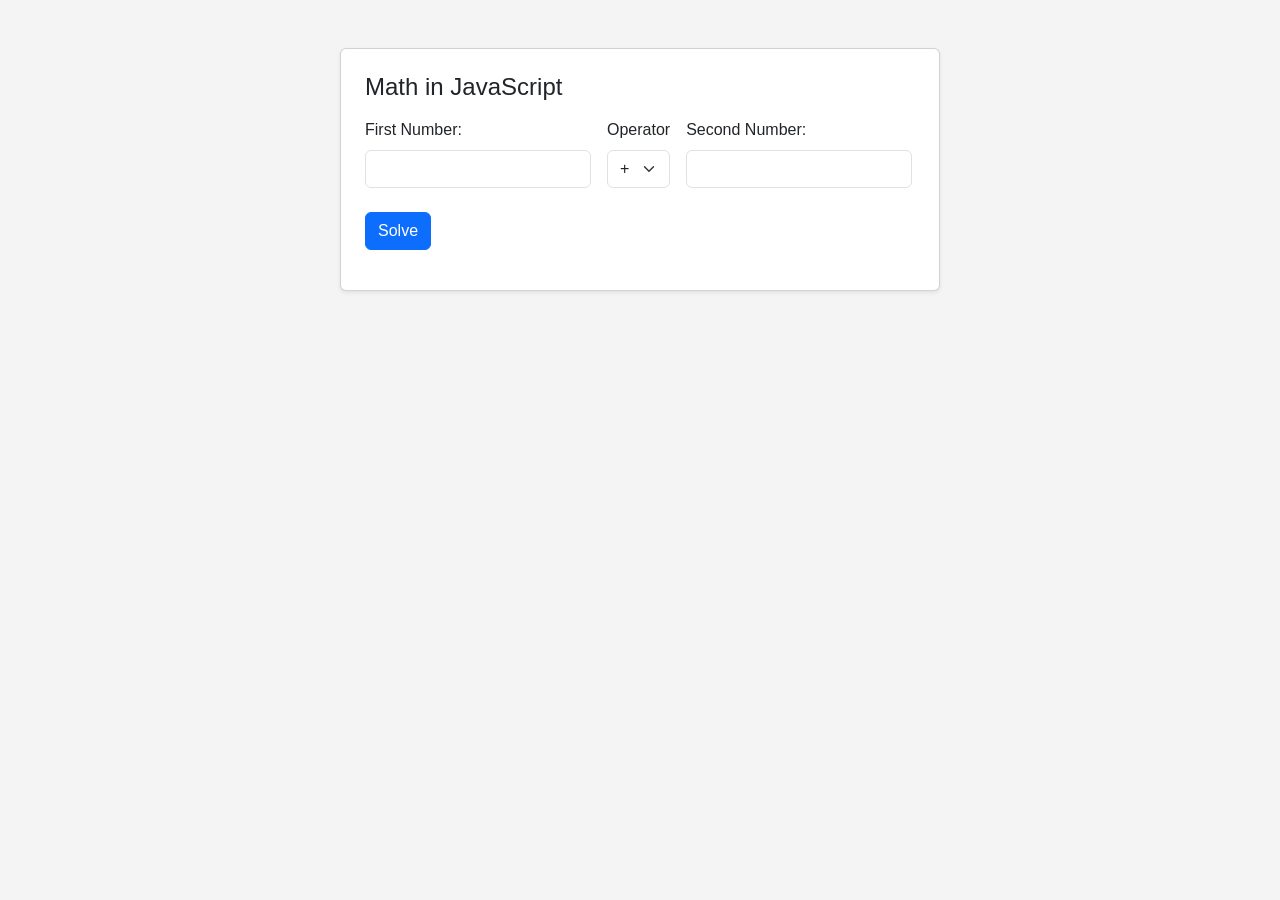
==== index.html @ 2ad5b997 "Add files via upload" ====
<!DOCTYPE html>
<html lang="en">
<head>
    <meta charset="UTF-8">
    <title>Math in JavaScript</title>
    <meta name="viewport" content="width=device-width, initial-scale=1">

    <!-- Bootstrap CSS -->
    <link href="https://cdn.jsdelivr.net/npm/bootstrap@5.3.2/dist/css/bootstrap.min.css" rel="stylesheet">

    <!-- Custom CSS -->
    <link rel="stylesheet" href="JSCALCU.css">
</head>
<body>

<div class="container d-flex justify-content-center mt-5">
    <div class="card p-4 shadow-sm auto-card">

        <h4 class="mb-3">Math in JavaScript</h4>

        <!-- INLINE INPUT ROW -->
        <div class="d-flex gap-3 align-items-end flex-wrap">

            <!-- First Number -->
            <div>
                <label class="form-label">First Number:</label>
                <input type="number" id="firstNumber" class="form-control">
            </div>

            <!-- Operator -->
            <div>
                <label class="form-label">Operator</label>
                <select id="operator" class="form-select">
                    <option value="+">+</option>
                    <option value="-">-</option>
                    <option value="/">/</option>
                    <option value="*">*</option>
                </select>
            </div>

            <!-- Second Number -->
            <div>
                <label class="form-label">Second Number:</label>
                <input type="number" id="secondNumber" class="form-control">
            </div>

        </div>

        <!-- Solve Button -->
        <div class="mt-4">
            <button class="btn btn-primary" onclick="calculate()">Solve</button>
        </div>

        <!-- Result -->
        <div class="mt-3">
            <h5 id="result" class="result-text"></h5>
        </div>

    </div>
</div>

<!-- JavaScript -->
<script>
function calculate() {
    let first = document.getElementById("firstNumber").value;
    let second = document.getElementById("secondNumber").value;
    let operator = document.getElementById("operator").value;
    let resultElement = document.getElementById("result");

    if (first === "" || second === "") {
        resultElement.innerHTML = "";
        return;
    }

    first = parseFloat(first);
    second = parseFloat(second);

    let result;

    switch(operator) {
        case "+":
            result = first + second;
            break;
        case "-":
            result = first - second;
            break;
        case "*":
            result = first * second;
            break;
        case "/":
            if (second === 0) {
                result = "Cannot divide by zero";
            } else {
                result = first / second;
            }
            break;
        default:
            result = "Invalid operator";
    }

    resultElement.innerHTML = "Result: " + result;
}
</script>

</body>
</html>
---- JSCALCU.css ----
body {
    background-color: #f4f4f4;
    font-family: Arial, sans-serif;
}

/* Card auto-fits content */
.auto-card {
    width: auto;
    display: inline-block;
}

.result-text {
    font-weight: bold;
    font-size: 18px;
    color: #333;
}
.auto-card {
    max-width: 600px;
    width: 100%;
}
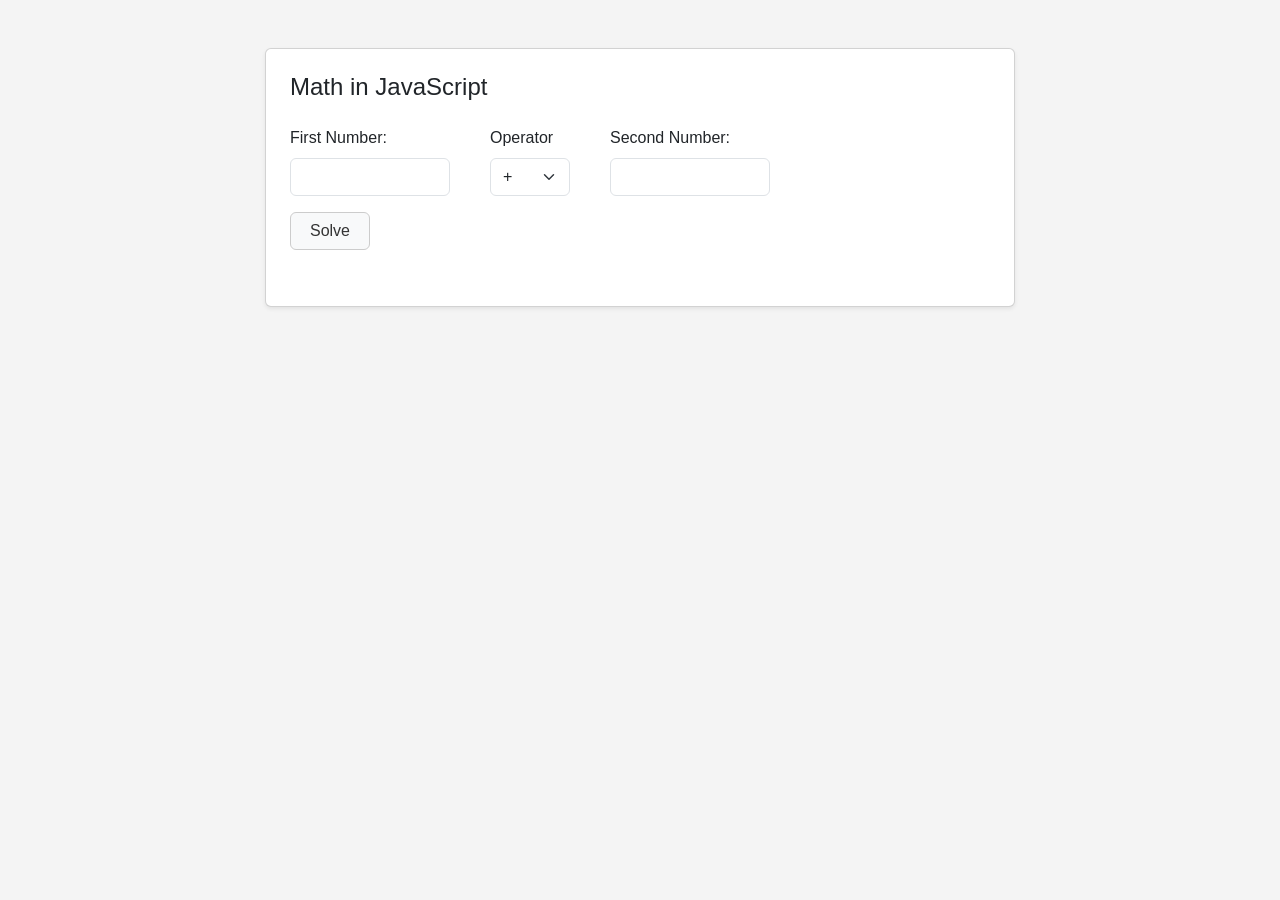
==== commit 00970497: "Add files via upload" ====
--- a/index.html
+++ b/index.html
@@ -16,50 +16,47 @@
 <div class="container d-flex justify-content-center mt-5">
     <div class="card p-4 shadow-sm auto-card">
 
-        <h4 class="mb-3">Math in JavaScript</h4>
+        <h4 class="mb-4">Math in JavaScript</h4>
 
-        <!-- INLINE INPUT ROW -->
-        <div class="d-flex gap-3 align-items-end flex-wrap">
+        <!-- Main Row -->
+        <div class="calculator-row">
 
-            <!-- First Number -->
-            <div>
+            <!-- First Number Section -->
+            <div class="first-section">
                 <label class="form-label">First Number:</label>
-                <input type="number" id="firstNumber" class="form-control">
+                <input type="number" id="firstNumber" class="form-control small-input">
+
+                <!-- Solve Button BELOW First Number -->
+                <button class="btn btn-primary mt-3" onclick="calculate()">Solve</button>
             </div>
 
             <!-- Operator -->
-            <div>
+            <div class="operator-section">
                 <label class="form-label">Operator</label>
-                <select id="operator" class="form-select">
+                <select id="operator" class="form-select operator-select">
                     <option value="+">+</option>
                     <option value="-">-</option>
+                    <option value="*">*</option>
                     <option value="/">/</option>
-                    <option value="*">*</option>
                 </select>
             </div>
 
             <!-- Second Number -->
             <div>
                 <label class="form-label">Second Number:</label>
-                <input type="number" id="secondNumber" class="form-control">
+                <input type="number" id="secondNumber" class="form-control small-input">
             </div>
 
         </div>
 
-        <!-- Solve Button -->
+        <!-- Result -->
         <div class="mt-4">
-            <button class="btn btn-primary" onclick="calculate()">Solve</button>
-        </div>
-
-        <!-- Result -->
-        <div class="mt-3">
             <h5 id="result" class="result-text"></h5>
         </div>
 
     </div>
 </div>
 
-<!-- JavaScript -->
 <script>
 function calculate() {
     let first = document.getElementById("firstNumber").value;
@@ -88,11 +85,7 @@
             result = first * second;
             break;
         case "/":
-            if (second === 0) {
-                result = "Cannot divide by zero";
-            } else {
-                result = first / second;
-            }
+            result = second === 0 ? "Cannot divide by zero" : first / second;
             break;
         default:
             result = "Invalid operator";
--- a/JSCALCU.css
+++ b/JSCALCU.css
@@ -3,18 +3,50 @@
     font-family: Arial, sans-serif;
 }
 
-/* Card auto-fits content */
 .auto-card {
-    width: auto;
-    display: inline-block;
+    max-width: 750px;
+    width: 100%;
 }
 
+/* Main horizontal layout */
+.calculator-row {
+    display: flex;
+    align-items: flex-start;
+    gap: 40px;
+    flex-wrap: wrap;
+}
+
+/* Text field size */
+.small-input {
+    width: 160px;
+}
+
+/* Operator dropdown */
+.operator-select {
+    width: 80px;
+}
+
+/* Result styling */
 .result-text {
     font-weight: bold;
     font-size: 18px;
     color: #333;
 }
-.auto-card {
-    max-width: 600px;
-    width: 100%;
+
+/* First number section layout */
+.first-section {
+    display: flex;
+    flex-direction: column;
+}
+
+/* 🔹 Solve button styling */
+.first-section button {
+    width: 80px;              /* Half of 160px input */
+    background-color: #f8f9fa; /* Off-white */
+    color: #333;
+    border: 1px solid #ccc;
+}
+
+.first-section button:hover {
+    background-color: #9e9d9d;
 }
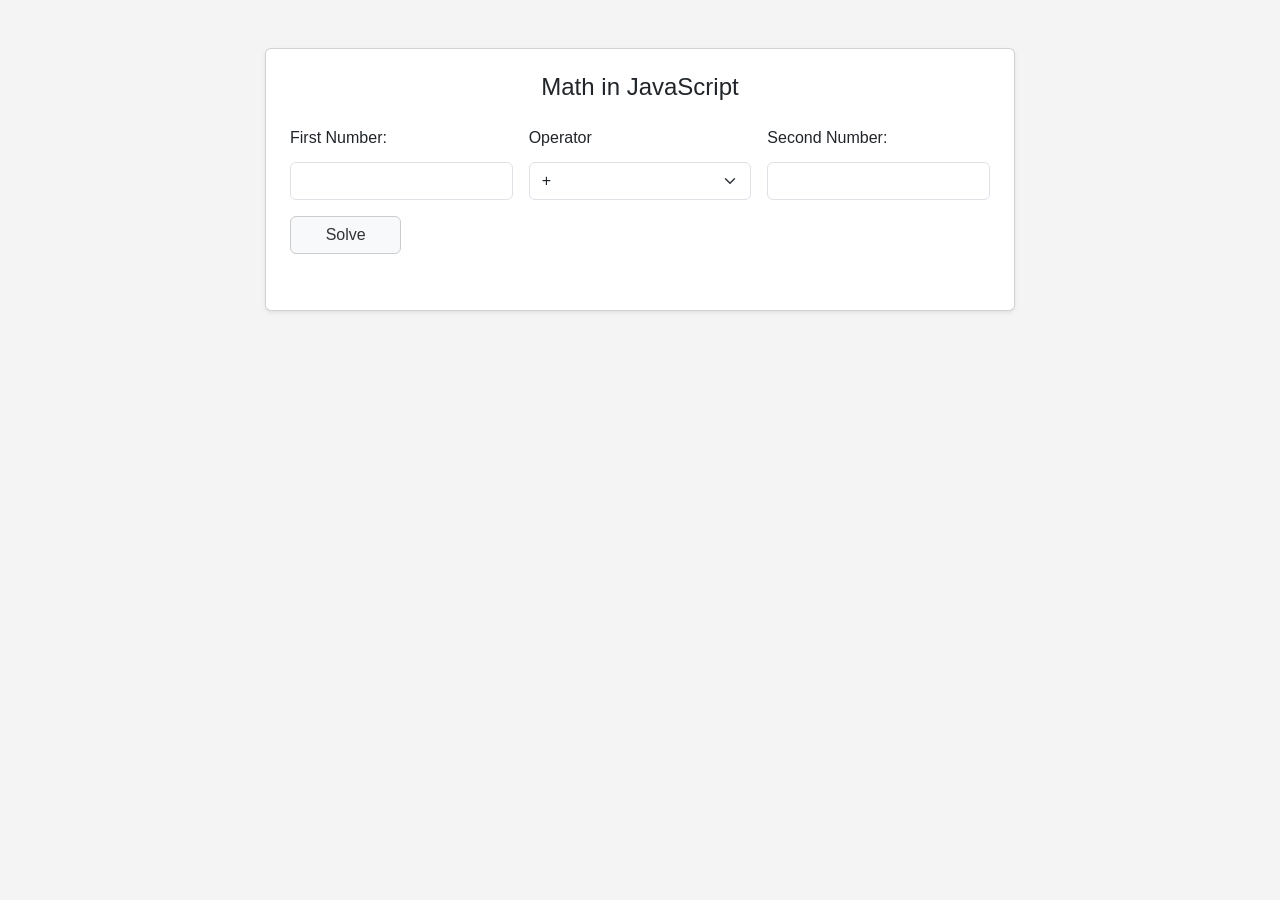
==== commit 9a7d600f: "Add files via upload" ====
--- a/index.html
+++ b/index.html
@@ -16,24 +16,24 @@
 <div class="container d-flex justify-content-center mt-5">
     <div class="card p-4 shadow-sm auto-card">
 
-        <h4 class="mb-4">Math in JavaScript</h4>
+        <h4 class="mb-4 text-center">Math in JavaScript</h4>
 
         <!-- Main Row -->
-        <div class="calculator-row">
+        <div class="row g-3 align-items-start">
 
-            <!-- First Number Section -->
-            <div class="first-section">
+            <!-- First Number -->
+            <div class="col-12 col-md-4 d-flex flex-column">
                 <label class="form-label">First Number:</label>
-                <input type="number" id="firstNumber" class="form-control small-input">
+                <input type="number" id="firstNumber" class="form-control mt-1">
 
-                <!-- Solve Button BELOW First Number -->
-                <button class="btn btn-primary mt-3" onclick="calculate()">Solve</button>
+                <!-- Solve Button for medium+ screens -->
+                <button class="btn btn-primary mt-3 w-50 d-none d-md-block" onclick="calculate()">Solve</button>
             </div>
 
             <!-- Operator -->
-            <div class="operator-section">
+            <div class="col-12 col-md-4 d-flex flex-column">
                 <label class="form-label">Operator</label>
-                <select id="operator" class="form-select operator-select">
+                <select id="operator" class="form-select mt-1">
                     <option value="+">+</option>
                     <option value="-">-</option>
                     <option value="*">*</option>
@@ -42,15 +42,20 @@
             </div>
 
             <!-- Second Number -->
-            <div>
+            <div class="col-12 col-md-4 d-flex flex-column">
                 <label class="form-label">Second Number:</label>
-                <input type="number" id="secondNumber" class="form-control small-input">
+                <input type="number" id="secondNumber" class="form-control mt-1">
             </div>
 
         </div>
 
+        <!-- Solve Button for small screens (bottom) -->
+        <div class="mt-4 text-center d-block d-md-none">
+            <button class="btn btn-primary w-50" onclick="calculate()">Solve</button>
+        </div>
+
         <!-- Result -->
-        <div class="mt-4">
+        <div class="mt-4 text-center">
             <h5 id="result" class="result-text"></h5>
         </div>
 
@@ -75,20 +80,11 @@
     let result;
 
     switch(operator) {
-        case "+":
-            result = first + second;
-            break;
-        case "-":
-            result = first - second;
-            break;
-        case "*":
-            result = first * second;
-            break;
-        case "/":
-            result = second === 0 ? "Cannot divide by zero" : first / second;
-            break;
-        default:
-            result = "Invalid operator";
+        case "+": result = first + second; break;
+        case "-": result = first - second; break;
+        case "*": result = first * second; break;
+        case "/": result = second === 0 ? "Cannot divide by zero" : first / second; break;
+        default: result = "Invalid operator";
     }
 
     resultElement.innerHTML = "Result: " + result;
@@ -96,4 +92,4 @@
 </script>
 
 </body>
-</html>+</html>
--- a/JSCALCU.css
+++ b/JSCALCU.css
@@ -8,22 +8,20 @@
     width: 100%;
 }
 
-/* Main horizontal layout */
-.calculator-row {
-    display: flex;
-    align-items: flex-start;
-    gap: 40px;
-    flex-wrap: wrap;
+/* Inputs and operator take full width of their column */
+input.form-control, select.form-select {
+    width: 100%;
 }
 
-/* Text field size */
-.small-input {
-    width: 160px;
+/* Solve button styling */
+button.btn-primary {
+    background-color: #f8f9fa;
+    color: #333;
+    border: 1px solid #ccc;
 }
 
-/* Operator dropdown */
-.operator-select {
-    width: 80px;
+button.btn-primary:hover {
+    background-color: #9e9d9d;
 }
 
 /* Result styling */
@@ -32,21 +30,3 @@
     font-size: 18px;
     color: #333;
 }
-
-/* First number section layout */
-.first-section {
-    display: flex;
-    flex-direction: column;
-}
-
-/* 🔹 Solve button styling */
-.first-section button {
-    width: 80px;              /* Half of 160px input */
-    background-color: #f8f9fa; /* Off-white */
-    color: #333;
-    border: 1px solid #ccc;
-}
-
-.first-section button:hover {
-    background-color: #9e9d9d;
-}
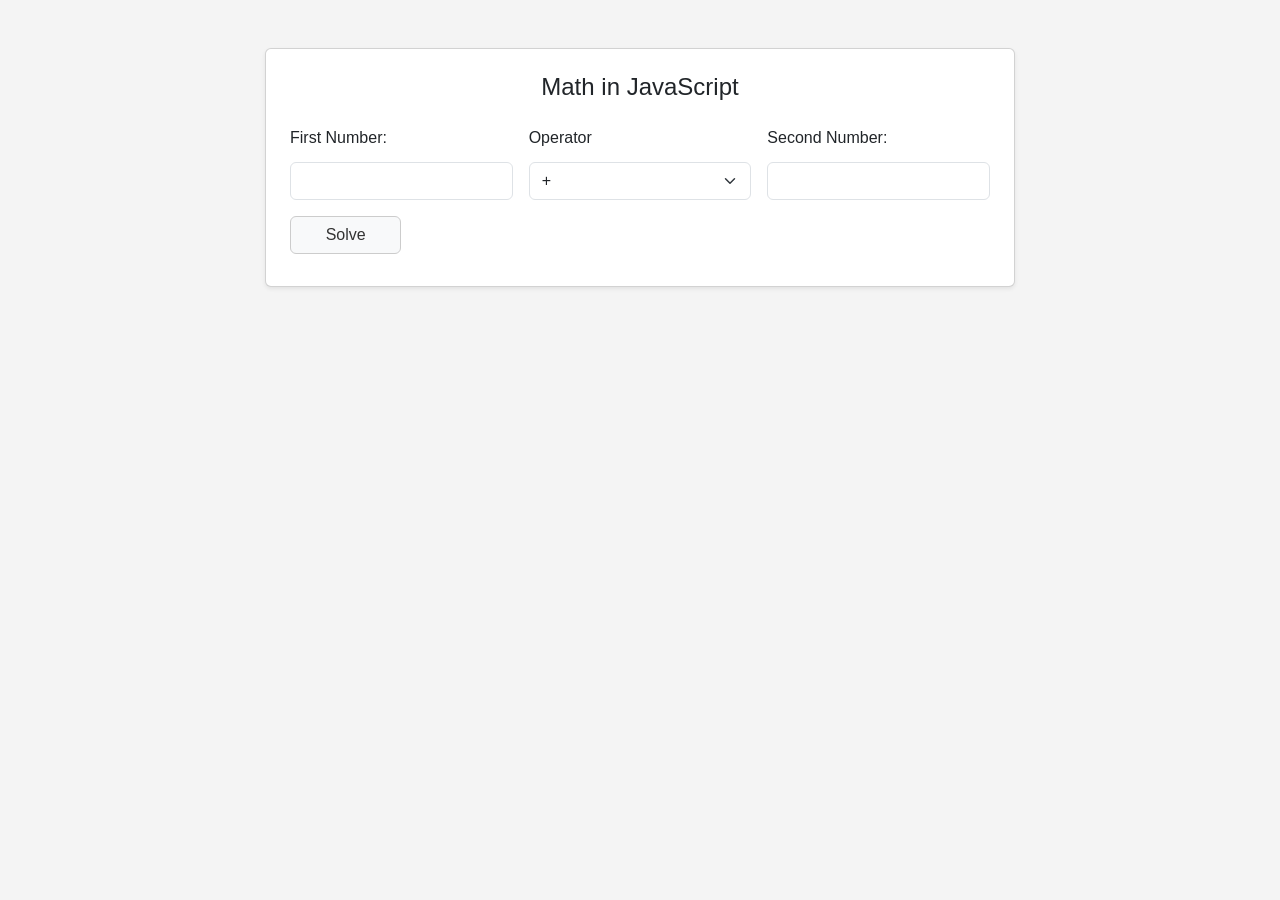
==== commit 81a3ba31: "Add files via upload" ====
--- a/index.html
+++ b/index.html
@@ -21,13 +21,16 @@
         <!-- Main Row -->
         <div class="row g-3 align-items-start">
 
-            <!-- First Number -->
+            <!-- First Number + Solve button for large screens -->
             <div class="col-12 col-md-4 d-flex flex-column">
                 <label class="form-label">First Number:</label>
                 <input type="number" id="firstNumber" class="form-control mt-1">
 
-                <!-- Solve Button for medium+ screens -->
-                <button class="btn btn-primary mt-3 w-50 d-none d-md-block" onclick="calculate()">Solve</button>
+                <!-- Solve button (large screens) -->
+                <div class="d-none d-md-block mt-3">
+                    <button class="btn btn-primary w-50" onclick="calculate()">Solve</button>
+                    <h5 id="resultLarge" class="result-text mt-2"></h5>
+                </div>
             </div>
 
             <!-- Operator -->
@@ -49,14 +52,10 @@
 
         </div>
 
-        <!-- Solve Button for small screens (bottom) -->
+        <!-- Solve button for small screens (bottom) -->
         <div class="mt-4 text-center d-block d-md-none">
             <button class="btn btn-primary w-50" onclick="calculate()">Solve</button>
-        </div>
-
-        <!-- Result -->
-        <div class="mt-4 text-center">
-            <h5 id="result" class="result-text"></h5>
+            <h5 id="resultSmall" class="result-text mt-2"></h5>
         </div>
 
     </div>
@@ -67,27 +66,27 @@
     let first = document.getElementById("firstNumber").value;
     let second = document.getElementById("secondNumber").value;
     let operator = document.getElementById("operator").value;
-    let resultElement = document.getElementById("result");
-
-    if (first === "" || second === "") {
-        resultElement.innerHTML = "";
-        return;
-    }
-
-    first = parseFloat(first);
-    second = parseFloat(second);
 
     let result;
 
-    switch(operator) {
-        case "+": result = first + second; break;
-        case "-": result = first - second; break;
-        case "*": result = first * second; break;
-        case "/": result = second === 0 ? "Cannot divide by zero" : first / second; break;
-        default: result = "Invalid operator";
+    if (first === "" || second === "") {
+        result = "";
+    } else {
+        first = parseFloat(first);
+        second = parseFloat(second);
+
+        switch(operator) {
+            case "+": result = first + second; break;
+            case "-": result = first - second; break;
+            case "*": result = first * second; break;
+            case "/": result = second === 0 ? "Cannot divide by zero" : first / second; break;
+            default: result = "Invalid operator";
+        }
     }
 
-    resultElement.innerHTML = "Result: " + result;
+    // Display result in both places
+    document.getElementById("resultLarge").innerHTML = "Result: " + result;
+    document.getElementById("resultSmall").innerHTML = "Result: " + result;
 }
 </script>
 
--- a/JSCALCU.css
+++ b/JSCALCU.css
@@ -8,7 +8,6 @@
     width: 100%;
 }
 
-/* Inputs and operator take full width of their column */
 input.form-control, select.form-select {
     width: 100%;
 }
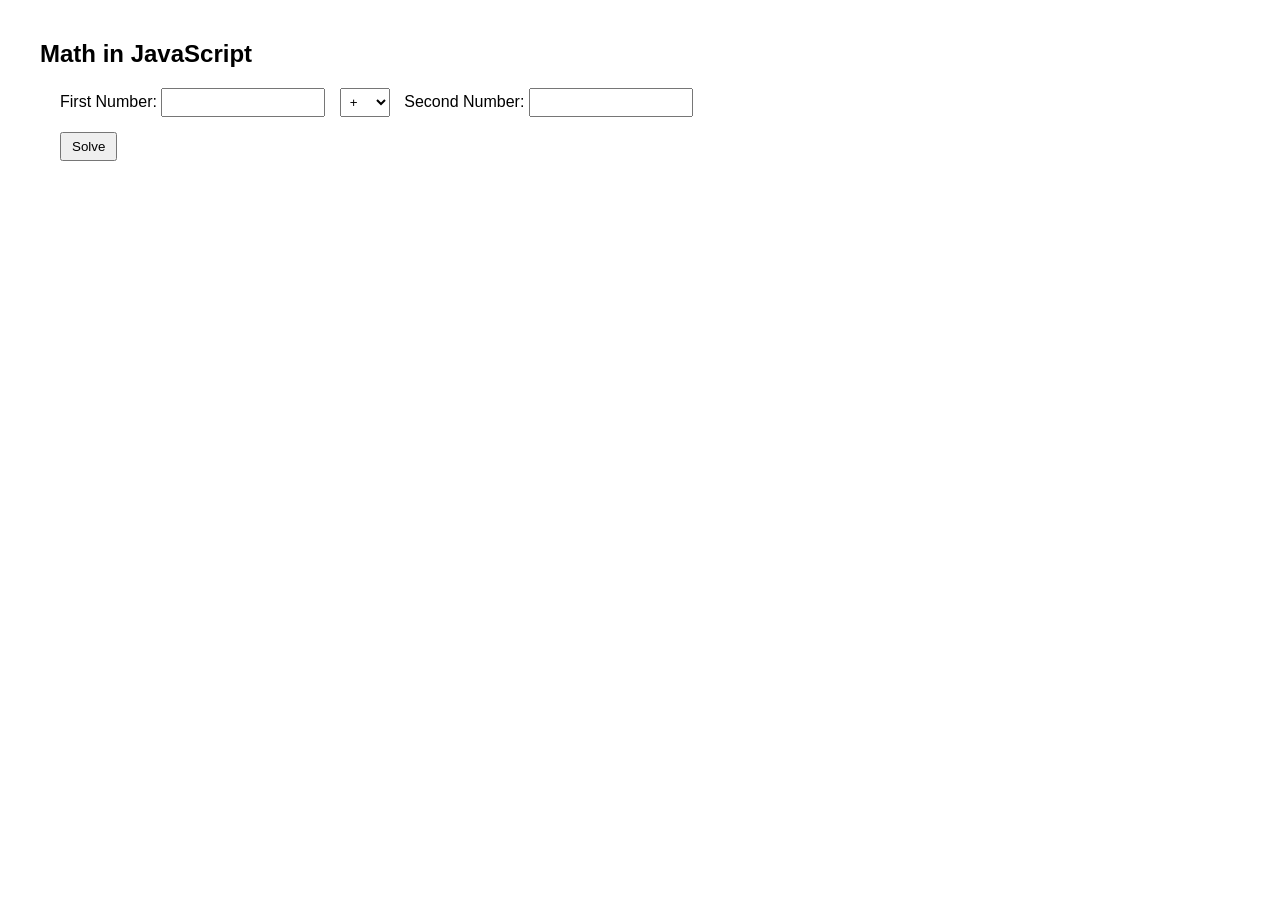
==== commit 8932b9d1: "Add files via upload" ====
--- a/index.html
+++ b/index.html
@@ -1,94 +1,44 @@
 <!DOCTYPE html>
-<html lang="en">
+<html>
 <head>
-    <meta charset="UTF-8">
     <title>Math in JavaScript</title>
-    <meta name="viewport" content="width=device-width, initial-scale=1">
 
-    <!-- Bootstrap CSS -->
-    <link href="https://cdn.jsdelivr.net/npm/bootstrap@5.3.2/dist/css/bootstrap.min.css" rel="stylesheet">
-
-    <!-- Custom CSS -->
+    <!-- Link to external CSS -->
     <link rel="stylesheet" href="JSCALCU.css">
 </head>
 <body>
 
-<div class="container d-flex justify-content-center mt-5">
-    <div class="card p-4 shadow-sm auto-card">
+<h2>Math in JavaScript</h2>
 
-        <h4 class="mb-4 text-center">Math in JavaScript</h4>
+<div class="calculator">
 
-        <!-- Main Row -->
-        <div class="row g-3 align-items-start">
+    <div class="row">
+        <label for="num1">First Number:</label>
+        <input type="number" id="num1">
 
-            <!-- First Number + Solve button for large screens -->
-            <div class="col-12 col-md-4 d-flex flex-column">
-                <label class="form-label">First Number:</label>
-                <input type="number" id="firstNumber" class="form-control mt-1">
+        <!-- Operator dropdown without label -->
+        <select id="operator">
+            <option value="+">+</option>
+            <option value="-">-</option>
+            <option value="*">*</option>
+            <option value="/">/</option>
+        </select>
 
-                <!-- Solve button (large screens) -->
-                <div class="d-none d-md-block mt-3">
-                    <button class="btn btn-primary w-50" onclick="calculate()">Solve</button>
-                    <h5 id="resultLarge" class="result-text mt-2"></h5>
-                </div>
-            </div>
+        <label for="num2">Second Number:</label>
+        <input type="number" id="num2">
+    </div>
 
-            <!-- Operator -->
-            <div class="col-12 col-md-4 d-flex flex-column">
-                <label class="form-label">Operator</label>
-                <select id="operator" class="form-select mt-1">
-                    <option value="+">+</option>
-                    <option value="-">-</option>
-                    <option value="*">*</option>
-                    <option value="/">/</option>
-                </select>
-            </div>
+    <div class="row">
+        <button id="solveBtn">Solve</button>
+    </div>
 
-            <!-- Second Number -->
-            <div class="col-12 col-md-4 d-flex flex-column">
-                <label class="form-label">Second Number:</label>
-                <input type="number" id="secondNumber" class="form-control mt-1">
-            </div>
+    <!-- Result initially empty -->
+    <div id="result"></div>
 
-        </div>
-
-        <!-- Solve button for small screens (bottom) -->
-        <div class="mt-4 text-center d-block d-md-none">
-            <button class="btn btn-primary w-50" onclick="calculate()">Solve</button>
-            <h5 id="resultSmall" class="result-text mt-2"></h5>
-        </div>
-
-    </div>
 </div>
 
-<script>
-function calculate() {
-    let first = document.getElementById("firstNumber").value;
-    let second = document.getElementById("secondNumber").value;
-    let operator = document.getElementById("operator").value;
-
-    let result;
-
-    if (first === "" || second === "") {
-        result = "";
-    } else {
-        first = parseFloat(first);
-        second = parseFloat(second);
-
-        switch(operator) {
-            case "+": result = first + second; break;
-            case "-": result = first - second; break;
-            case "*": result = first * second; break;
-            case "/": result = second === 0 ? "Cannot divide by zero" : first / second; break;
-            default: result = "Invalid operator";
-        }
-    }
-
-    // Display result in both places
-    document.getElementById("resultLarge").innerHTML = "Result: " + result;
-    document.getElementById("resultSmall").innerHTML = "Result: " + result;
-}
-</script>
+<!-- Link to external JS -->
+<script src="JSCALCU.js"></script>
 
 </body>
-</html>
+</html>
--- a/JSCALCU.css
+++ b/JSCALCU.css
@@ -1,31 +1,40 @@
 body {
-    background-color: #f4f4f4;
     font-family: Arial, sans-serif;
+    margin: 40px;
 }
 
-.auto-card {
-    max-width: 750px;
-    width: 100%;
+.calculator {
+    margin-top: 20px;
+    padding-left: 20px; /* slight indentation */
 }
 
-input.form-control, select.form-select {
-    width: 100%;
+/* row spacing */
+.row {
+    margin-bottom: 10px;
 }
 
-/* Solve button styling */
-button.btn-primary {
-    background-color: #f8f9fa;
-    color: #333;
-    border: 1px solid #ccc;
+/* Inputs */
+input {
+    width: 150px;
+    padding: 5px;
+    margin-right: 10px;
 }
 
-button.btn-primary:hover {
-    background-color: #9e9d9d;
+/* Operator dropdown small and fits function */
+select {
+    width: 50px;
+    padding: 5px;
+    margin-right: 10px;
 }
 
-/* Result styling */
-.result-text {
+/* Solve button */
+button {
+    padding: 5px 10px;
+    margin-top: 5px;
+}
+
+/* Result */
+#result {
+    margin-top: 10px;
     font-weight: bold;
-    font-size: 18px;
-    color: #333;
-}
+}
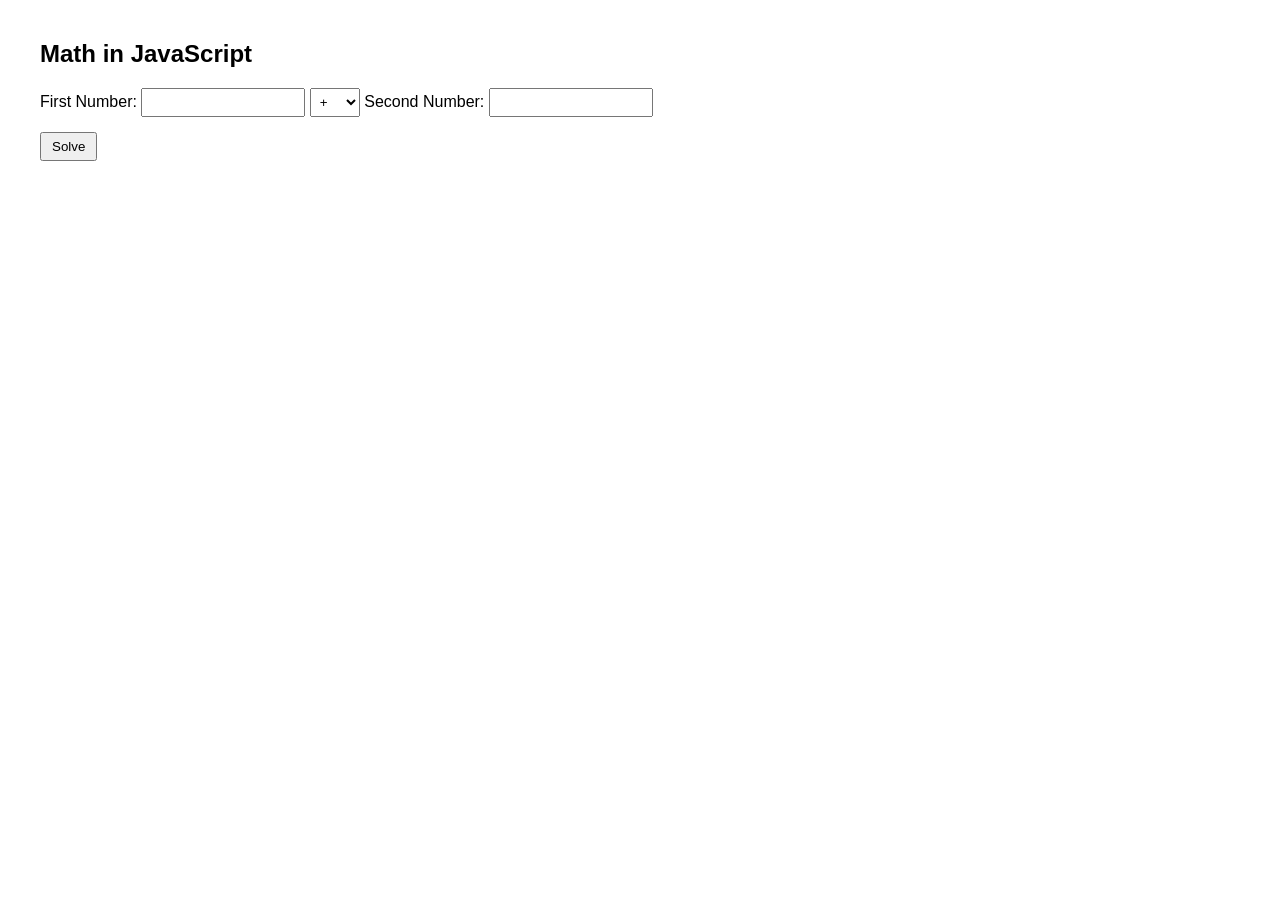
==== commit 254f3e45: "Add files via upload" ====
--- a/index.html
+++ b/index.html
@@ -1,22 +1,20 @@
 <!DOCTYPE html>
 <html>
 <head>
+    <meta charset="UTF-8">
     <title>Math in JavaScript</title>
-
-    <!-- Link to external CSS -->
     <link rel="stylesheet" href="JSCALCU.css">
 </head>
 <body>
 
 <h2>Math in JavaScript</h2>
 
-<div class="calculator">
+<div class="container">
 
     <div class="row">
-        <label for="num1">First Number:</label>
+        First Number:
         <input type="number" id="num1">
 
-        <!-- Operator dropdown without label -->
         <select id="operator">
             <option value="+">+</option>
             <option value="-">-</option>
@@ -24,21 +22,18 @@
             <option value="/">/</option>
         </select>
 
-        <label for="num2">Second Number:</label>
+        Second Number:
         <input type="number" id="num2">
     </div>
 
     <div class="row">
-        <button id="solveBtn">Solve</button>
+        <button onclick="calculate()">Solve</button>
     </div>
 
-    <!-- Result initially empty -->
     <div id="result"></div>
 
 </div>
 
-<!-- Link to external JS -->
 <script src="JSCALCU.js"></script>
-
 </body>
 </html>
--- a/JSCALCU.css
+++ b/JSCALCU.css
@@ -3,37 +3,30 @@
     margin: 40px;
 }
 
-.calculator {
+.container {
+    padding-left: 0; /* Removed the left border space */
     margin-top: 20px;
-    padding-left: 20px; /* slight indentation */
 }
 
-/* row spacing */
 .row {
     margin-bottom: 10px;
 }
 
-/* Inputs */
 input {
     width: 150px;
     padding: 5px;
-    margin-right: 10px;
 }
 
-/* Operator dropdown small and fits function */
-select {
-    width: 50px;
+select#operator {
+    width: 50px; /* smaller width for operator dropdown */
     padding: 5px;
-    margin-right: 10px;
 }
 
-/* Solve button */
 button {
     padding: 5px 10px;
     margin-top: 5px;
 }
 
-/* Result */
 #result {
     margin-top: 10px;
     font-weight: bold;
